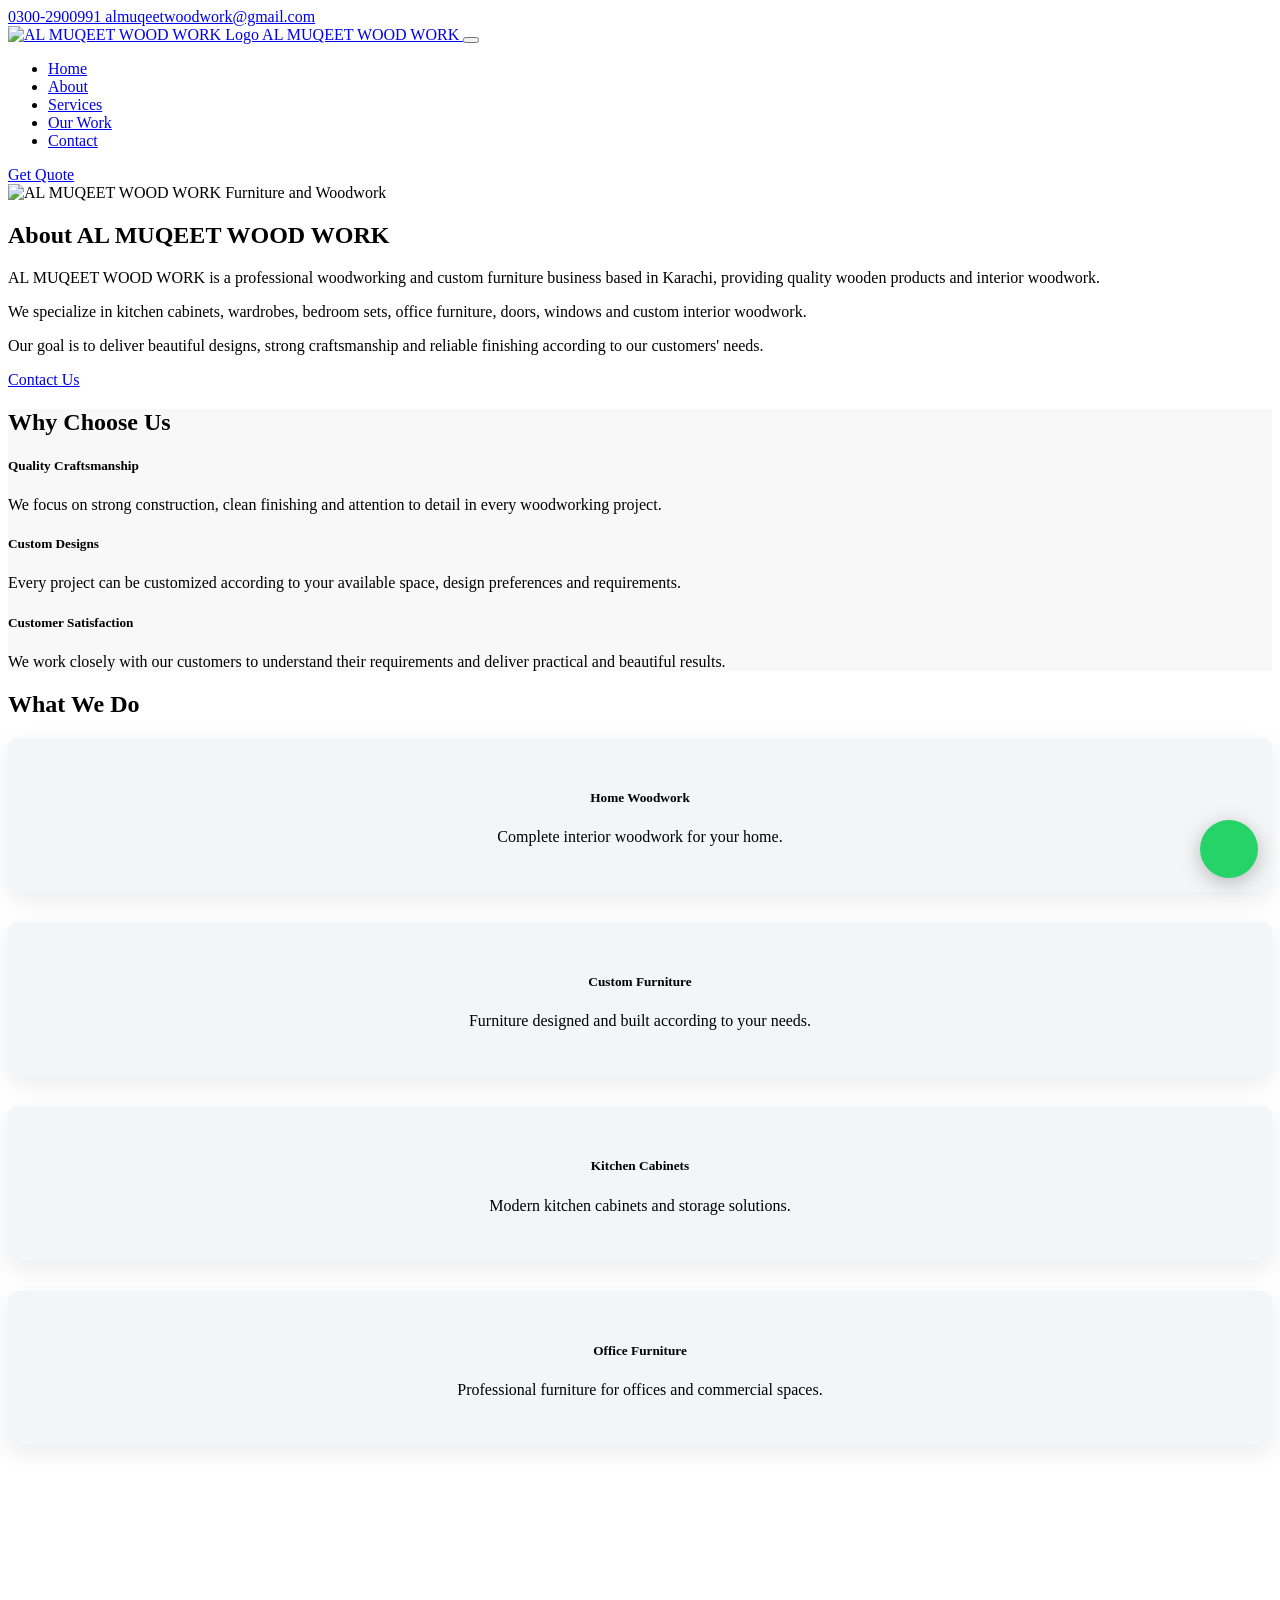
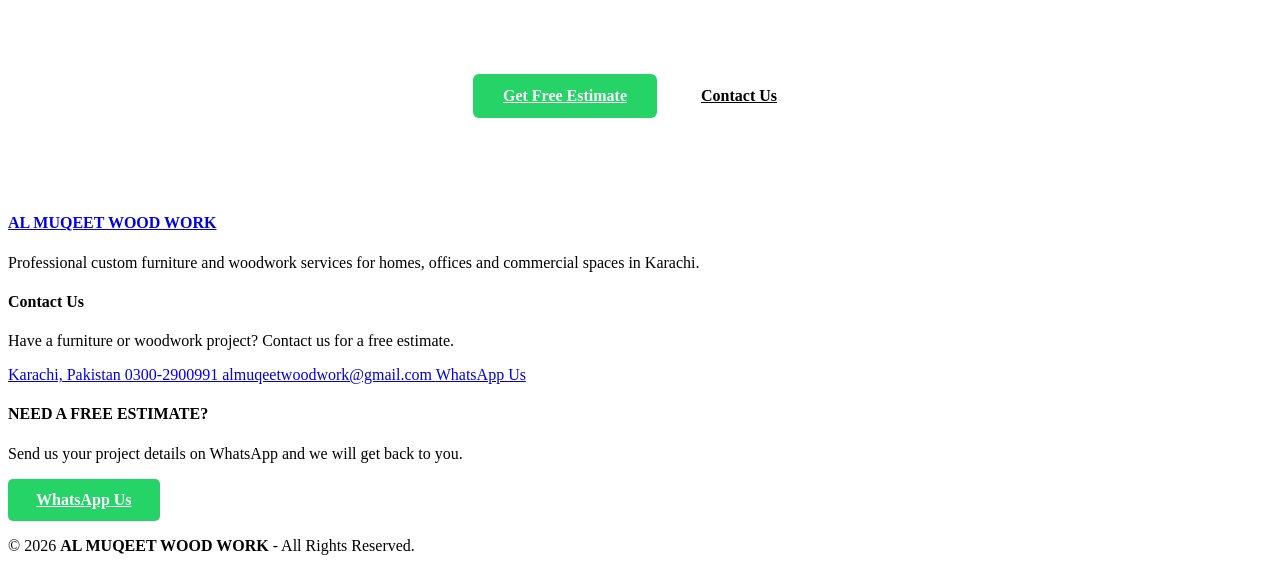
==== about.html @ a82bf45a "Add files via upload" ====
<!DOCTYPE html>
<html lang="en">

<head>

  <!-- =====================================================
       BASIC
  ====================================================== -->

  <meta charset="utf-8">
  <meta http-equiv="X-UA-Compatible" content="IE=edge">

  <!-- MOBILE -->
  <meta name="viewport"
        content="width=device-width, initial-scale=1, shrink-to-fit=no">

  <!-- =====================================================
       SEO
  ====================================================== -->

  <meta name="keywords"
        content="AL MUQEET WOOD WORK, furniture, wood work, kitchen cabinets, wardrobes, Karachi">

  <meta name="description"
        content="Learn more about AL MUQEET WOOD WORK - professional custom furniture, kitchen cabinets, wardrobes, doors, windows and interior woodwork in Karachi.">

  <meta name="author"
        content="AL MUQEET WOOD WORK">

  <!-- FAVICON -->

  <link rel="icon"
        href="images/favicon.png"
        type="image/gif">

  <!-- TITLE -->

    <link rel="icon" type="image/jpeg" href="images/logo.jpeg">

  <title>AL MUQEET WOOD WORK</title>


  <!-- =====================================================
       BOOTSTRAP
  ====================================================== -->

  <link rel="stylesheet"
        type="text/css"
        href="css/bootstrap.css">


  <!-- =====================================================
       GOOGLE FONT
  ====================================================== -->

  <link
    href="https://fonts.googleapis.com/css?family=Poppins:400,500,600,700&display=swap"
    rel="stylesheet">


  <!-- =====================================================
       FONT AWESOME
  ====================================================== -->

  <link
    href="css/font-awesome.min.css"
    rel="stylesheet">


  <!-- =====================================================
       OWL CAROUSEL
  ====================================================== -->

  <link
    rel="stylesheet"
    href="https://cdnjs.cloudflare.com/ajax/libs/OwlCarousel2/2.3.4/assets/owl.carousel.min.css"
    crossorigin="anonymous">


  <!-- =====================================================
       MAIN CSS
  ====================================================== -->

  <link
    href="css/style.css"
    rel="stylesheet">


  <!-- =====================================================
       RESPONSIVE CSS
  ====================================================== -->

  <link
    href="css/responsive.css"
    rel="stylesheet">

</head>


<body class="sub_page">


<!-- =====================================================
     HEADER
====================================================== -->

<header class="header_section">


  <!-- =====================================================
       TOPBAR
  ====================================================== -->

  <div class="topbar">

    <div class="container-fluid">

      <div class="topbar_inner">


        <!-- LEFT -->

        <div class="topbar_left">

          <a href="tel:+923002900991">

            <i class="fa fa-phone"></i>

            0300-2900991

          </a>


          <a href="mailto:almuqeetwoodwork@gmail.com">

            <i class="fa fa-envelope"></i>

            almuqeetwoodwork@gmail.com

          </a>

        </div>


        <!-- RIGHT -->

        <div class="topbar_right">


          <a
            href="#"
            aria-label="Facebook">

            <i class="fa fa-facebook"></i>

          </a>


          <a
            href="#"
            aria-label="Instagram">

            <i class="fa fa-instagram"></i>

          </a>


          <a
            href="#"
            aria-label="YouTube">

            <i class="fa fa-youtube-play"></i>

          </a>


        </div>

      </div>

    </div>

  </div>



  <!-- =====================================================
       MAIN NAVBAR
  ====================================================== -->

  <div class="main_navbar">

    <div class="container">

      <nav
        class="navbar navbar-expand-lg custom_nav-container">


        <!-- =================================================
             LOGO
        ================================================== -->

        <a
          class="navbar-brand"
          href="index.html">

          <img
            src="images/logo.jpeg"
            alt="AL MUQEET WOOD WORK Logo">


          <span>
            AL MUQEET WOOD WORK
          </span>

        </a>



        <!-- =================================================
             MOBILE BUTTON
        ================================================== -->

        <button
          class="navbar-toggler"
          type="button"
          data-toggle="collapse"
          data-target="#navbarSupportedContent"
          aria-controls="navbarSupportedContent"
          aria-expanded="false"
          aria-label="Toggle navigation">

          <span class="navbar-toggler-icon"></span>

        </button>



        <!-- =================================================
             MENU
        ================================================== -->

        <div
          class="collapse navbar-collapse"
          id="navbarSupportedContent">


          <ul class="navbar-nav mx-auto">


            <!-- HOME -->

            <li class="nav-item">

              <a
                class="nav-link"
                href="index.html">

                Home

              </a>

            </li>


            <!-- ABOUT -->

            <li class="nav-item active">

              <a
                class="nav-link"
                href="about.html">

                About

              </a>

            </li>


            <!-- SERVICES -->

            <li class="nav-item">

              <a
                class="nav-link"
                href="service.html">

                Services

              </a>

            </li>


            <!-- OUR WORK -->

            <li class="nav-item">

              <a
                class="nav-link"
                href="index.html#work">

                Our Work

              </a>

            </li>


            <!-- CONTACT -->

            <li class="nav-item">

              <a
                class="nav-link"
                href="contact.html">

                Contact

              </a>

            </li>


          </ul>



          <!-- =================================================
               GET QUOTE
          ================================================== -->

          <a
            href="https://wa.me/923002900991?text=Assalamualaikum%20AL%20MUQEET%20WOOD%20WORK%2C%20I%20want%20to%20get%20a%20quote."
            class="nav_cta"
            target="_blank">

            Get Quote

          </a>


        </div>

      </nav>

    </div>

  </div>

</header>



<!-- =====================================================
     ABOUT SECTION
====================================================== -->

<section class="about_section layout_padding">


  <div class="container mt-5">


    <div class="row align-items-center">


      <!-- =================================================
           IMAGE
      ================================================== -->

      <div class="col-md-6 mt-4">


        <div class="img-box">

          <img
            src="images/about-img.jpg"
            alt="AL MUQEET WOOD WORK Furniture and Woodwork">

        </div>


      </div>



      <!-- =================================================
           CONTENT
      ================================================== -->

      <div class="col-md-6 mt-4">


        <div class="detail-box">


          <div class="heading_container">


            <h2>

              About AL MUQEET WOOD WORK

            </h2>


          </div>



            <p>
              AL MUQEET WOOD WORK is a professional woodworking and
              custom furniture business based in Karachi, providing
              quality wooden products and interior woodwork.
            </p>

            <p>
              We specialize in kitchen cabinets, wardrobes, bedroom sets,
              office furniture, doors, windows and custom interior woodwork.
            </p>

            <p>
              Our goal is to deliver beautiful designs, strong craftsmanship
              and reliable finishing according to our customers' needs.
            </p>



          <!-- WHATSAPP BUTTON -->

          <a
            href="https://wa.me/923002900991?text=Assalamualaikum%20AL%20MUQEET%20WOOD%20WORK%2C%20I%20want%20to%20discuss%20a%20woodwork%20project."
            target="_blank">

            <i class="fa fa-whatsapp"></i>

            Contact Us

          </a>


        </div>

      </div>


    </div>

  </div>

</section>



<!-- =====================================================
     WHY CHOOSE US
====================================================== -->

<section
  class="service_section layout_padding"
  style="background:#f8f8f8;">


  <div class="container">


    <!-- HEADING -->

    <div
      class="heading_container heading_center">

      <h2>

        Why Choose Us

      </h2>

    </div>



    <div class="row">


      <!-- =================================================
           CARD 1
      ================================================== -->

      <div class="col-lg-4">


        <div class="box b1">


          <div class="detail-box">


            <h5>

              Quality Craftsmanship

            </h5>


            <p>

              We focus on strong construction, clean
              finishing and attention to detail in every
              woodworking project.

            </p>


          </div>


        </div>


      </div>



      <!-- =================================================
           CARD 2
      ================================================== -->

      <div class="col-lg-4">


        <div class="box b2">


          <div class="detail-box">


            <h5>

              Custom Designs

            </h5>


            <p>

              Every project can be customized according
              to your available space, design preferences
              and requirements.

            </p>


          </div>


        </div>


      </div>



      <!-- =================================================
           CARD 3
      ================================================== -->

      <div class="col-lg-4">


        <div class="box b3">


          <div class="detail-box">


            <h5>

              Customer Satisfaction

            </h5>


            <p>

              We work closely with our customers to
              understand their requirements and deliver
              practical and beautiful results.

            </p>


          </div>


        </div>


      </div>


    </div>


  </div>

</section>



<!-- =====================================================
     OUR SERVICES SUMMARY
====================================================== -->

<section class="about_section layout_padding">


  <div class="container">


    <div class="heading_container heading_center">

      <h2>

        What We Do

      </h2>

    </div>



    <div class="row mt-4">


      <!-- SERVICE 1 -->

      <div class="col-md-6 col-lg-3">


        <div
          style="
            background:#f4f5f6;
            padding:30px 20px;
            margin-bottom:30px;
            text-align:center;
            border-radius:10px;
            box-shadow:0 8px 25px rgba(0,0,0,0.08);
          ">


          <i
            class="fa fa-home"
            style="
              font-size:40px;
              color:#fa7d09;
              margin-bottom:20px;
            ">
          </i>


          <h5>

            Home Woodwork

          </h5>


          <p>

            Complete interior woodwork
            for your home.

          </p>


        </div>


      </div>



      <!-- SERVICE 2 -->

      <div class="col-md-6 col-lg-3">


        <div
          style="
            background:#f4f5f6;
            padding:30px 20px;
            margin-bottom:30px;
            text-align:center;
            border-radius:10px;
            box-shadow:0 8px 25px rgba(0,0,0,0.08);
          ">


          <i
            class="fa fa-th-large"
            style="
              font-size:40px;
              color:#fa7d09;
              margin-bottom:20px;
            ">
          </i>


          <h5>

            Custom Furniture

          </h5>


          <p>

            Furniture designed and built
            according to your needs.

          </p>


        </div>


      </div>



      <!-- SERVICE 3 -->

      <div class="col-md-6 col-lg-3">


        <div
          style="
            background:#f4f5f6;
            padding:30px 20px;
            margin-bottom:30px;
            text-align:center;
            border-radius:10px;
            box-shadow:0 8px 25px rgba(0,0,0,0.08);
          ">


          <i
            class="fa fa-cubes"
            style="
              font-size:40px;
              color:#fa7d09;
              margin-bottom:20px;
            ">
          </i>


          <h5>

            Kitchen Cabinets

          </h5>


          <p>

            Modern kitchen cabinets and
            storage solutions.

          </p>


        </div>


      </div>



      <!-- SERVICE 4 -->

      <div class="col-md-6 col-lg-3">


        <div
          style="
            background:#f4f5f6;
            padding:30px 20px;
            margin-bottom:30px;
            text-align:center;
            border-radius:10px;
            box-shadow:0 8px 25px rgba(0,0,0,0.08);
          ">


          <i
            class="fa fa-building"
            style="
              font-size:40px;
              color:#fa7d09;
              margin-bottom:20px;
            ">
          </i>


          <h5>

            Office Furniture

          </h5>


          <p>

            Professional furniture for
            offices and commercial spaces.

          </p>


        </div>


      </div>


    </div>


  </div>

</section>



<!-- =====================================================
     CALL TO ACTION
====================================================== -->

<section
  class="work_section"
  style="
    padding:70px 20px;
    text-align:center;
  ">


  <div class="container">


    <div
      style="
        max-width:850px;
        margin:auto;
      ">


      <h2
        style="
          color:#ffffff;
          font-weight:700;
          text-transform:uppercase;
          margin-bottom:20px;
        ">

        Have a Woodwork Project?

      </h2>


      <p
        style="
          color:#ffffff;
          font-size:16px;
          line-height:1.7;
          margin-bottom:30px;
        ">

        Tell us about your furniture or interior
        woodwork project. Contact AL MUQEET WOOD WORK
        today and get a free estimate.

      </p>


      <a
        href="https://wa.me/923002900991?text=Assalamualaikum%20AL%20MUQEET%20WOOD%20WORK%2C%20I%20want%20a%20free%20estimate%20for%20my%20woodwork%20project."
        target="_blank"
        style="
          display:inline-block;
          padding:13px 30px;
          background:#25D366;
          color:#ffffff;
          border-radius:6px;
          font-weight:600;
          margin:5px;
        ">

        <i class="fa fa-whatsapp"></i>

        Get Free Estimate

      </a>


      <a
        href="contact.html"
        style="
          display:inline-block;
          padding:13px 30px;
          background:#ffffff;
          color:#000000;
          border-radius:6px;
          font-weight:600;
          margin:5px;
        ">

        Contact Us

      </a>


    </div>


  </div>

</section>



<!-- =====================================================
     INFO / FOOTER AREA
====================================================== -->

<section class="info_section">


  <div class="container">


    <div class="info_top">


      <div class="row">


        <!-- =================================================
             ABOUT
        ================================================== -->

        <div class="col-sm-6 col-md-4 col-lg-3">


          <div class="info_detail">


            <a href="index.html">

              <h4>

                AL MUQEET WOOD WORK

              </h4>

            </a>


            <p>

              Professional custom furniture and woodwork
              services for homes, offices and commercial
              spaces in Karachi.

            </p>


            <div class="social_box">


              <a
                href="#"
                aria-label="Facebook">

                <i
                  class="fa fa-facebook"
                  aria-hidden="true">
                </i>

              </a>


              <a
                href="#"
                aria-label="Instagram">

                <i
                  class="fa fa-instagram"
                  aria-hidden="true">
                </i>

              </a>


              <a
                href="https://wa.me/923002900991"
                target="_blank"
                aria-label="WhatsApp">

                <i
                  class="fa fa-whatsapp"
                  aria-hidden="true">
                </i>

              </a>


              <a
                href="#"
                aria-label="YouTube">

                <i
                  class="fa fa-youtube-play"
                  aria-hidden="true">
                </i>

              </a>


            </div>


          </div>


        </div>



        <!-- =================================================
             CONTACT
        ================================================== -->

        <div
          class="col-sm-6 col-md-4 col-lg-3 mx-auto">


          <h4>

            Contact Us

          </h4>


          <p>

            Have a furniture or woodwork project?
            Contact us for a free estimate.

          </p>


          <div class="contact_nav">


            <!-- LOCATION -->

            <a href="#">

              <i
                class="fa fa-map-marker"
                aria-hidden="true">
              </i>


              <span>

                Karachi, Pakistan

              </span>

            </a>


            <!-- PHONE -->

            <a href="tel:+923002900991">

              <i
                class="fa fa-phone"
                aria-hidden="true">
              </i>


              <span>

                0300-2900991

              </span>

            </a>


            <!-- EMAIL -->

            <a
              href="mailto:almuqeetwoodwork@gmail.com">

              <i
                class="fa fa-envelope"
                aria-hidden="true">
              </i>


              <span>

                almuqeetwoodwork@gmail.com

              </span>

            </a>


            <!-- WHATSAPP -->

            <a
              href="https://wa.me/923002900991"
              target="_blank">

              <i
                class="fa fa-whatsapp"
                aria-hidden="true">
              </i>


              <span>

                WhatsApp Us

              </span>

            </a>


          </div>


        </div>



        <!-- =================================================
             FREE ESTIMATE
        ================================================== -->

        <div class="col-md-4">


          <div class="info_form">


            <h4>

              NEED A FREE ESTIMATE?

            </h4>


            <p>

              Send us your project details on WhatsApp
              and we will get back to you.

            </p>


            <a
              href="https://wa.me/923002900991?text=Assalamualaikum%20AL%20MUQEET%20WOOD%20WORK%2C%20I%20want%20a%20free%20estimate."
              target="_blank"
              style="
                display:inline-block;
                padding:12px 28px;
                background:#25D366;
                color:#ffffff;
                border-radius:5px;
                font-weight:600;
              ">

              <i class="fa fa-whatsapp"></i>

              WhatsApp Us

            </a>


          </div>


        </div>


      </div>


    </div>


  </div>


</section>



<!-- =====================================================
     FOOTER
====================================================== -->

<footer class="footer_section">


  <div class="container">


    <p>

      &copy;

      <span id="displayYear"></span>


      <strong>

        AL MUQEET WOOD WORK

      </strong>


      - All Rights Reserved.


    </p>


  </div>


</footer>



<!-- =====================================================
     FLOATING WHATSAPP
====================================================== -->

<a
  href="https://wa.me/923002900991?text=Assalamualaikum%20AL%20MUQEET%20WOOD%20WORK%2C%20I%20want%20to%20get%20a%20quote."
  target="_blank"
  aria-label="Chat on WhatsApp"
  style="
    position:fixed;
    right:22px;
    bottom:22px;
    width:58px;
    height:58px;
    background:#25D366;
    color:#ffffff;
    border-radius:50%;
    display:flex;
    align-items:center;
    justify-content:center;
    font-size:30px;
    z-index:99999;
    box-shadow:0 5px 20px rgba(0,0,0,0.25);
  ">

  <i class="fa fa-whatsapp"></i>

</a>



<!-- =====================================================
     SCRIPTS
====================================================== -->

<script src="js/jquery-3.4.1.min.js"></script>

<script src="js/bootstrap.js"></script>

<script
  src="https://cdnjs.cloudflare.com/ajax/libs/OwlCarousel2/2.3.4/owl.carousel.min.js">
</script>

<script src="js/custom.js"></script>



<!-- =====================================================
     YEAR
====================================================== -->

<script>

  document.getElementById("displayYear").innerHTML =
    new Date().getFullYear();

</script>


</body>

</html>
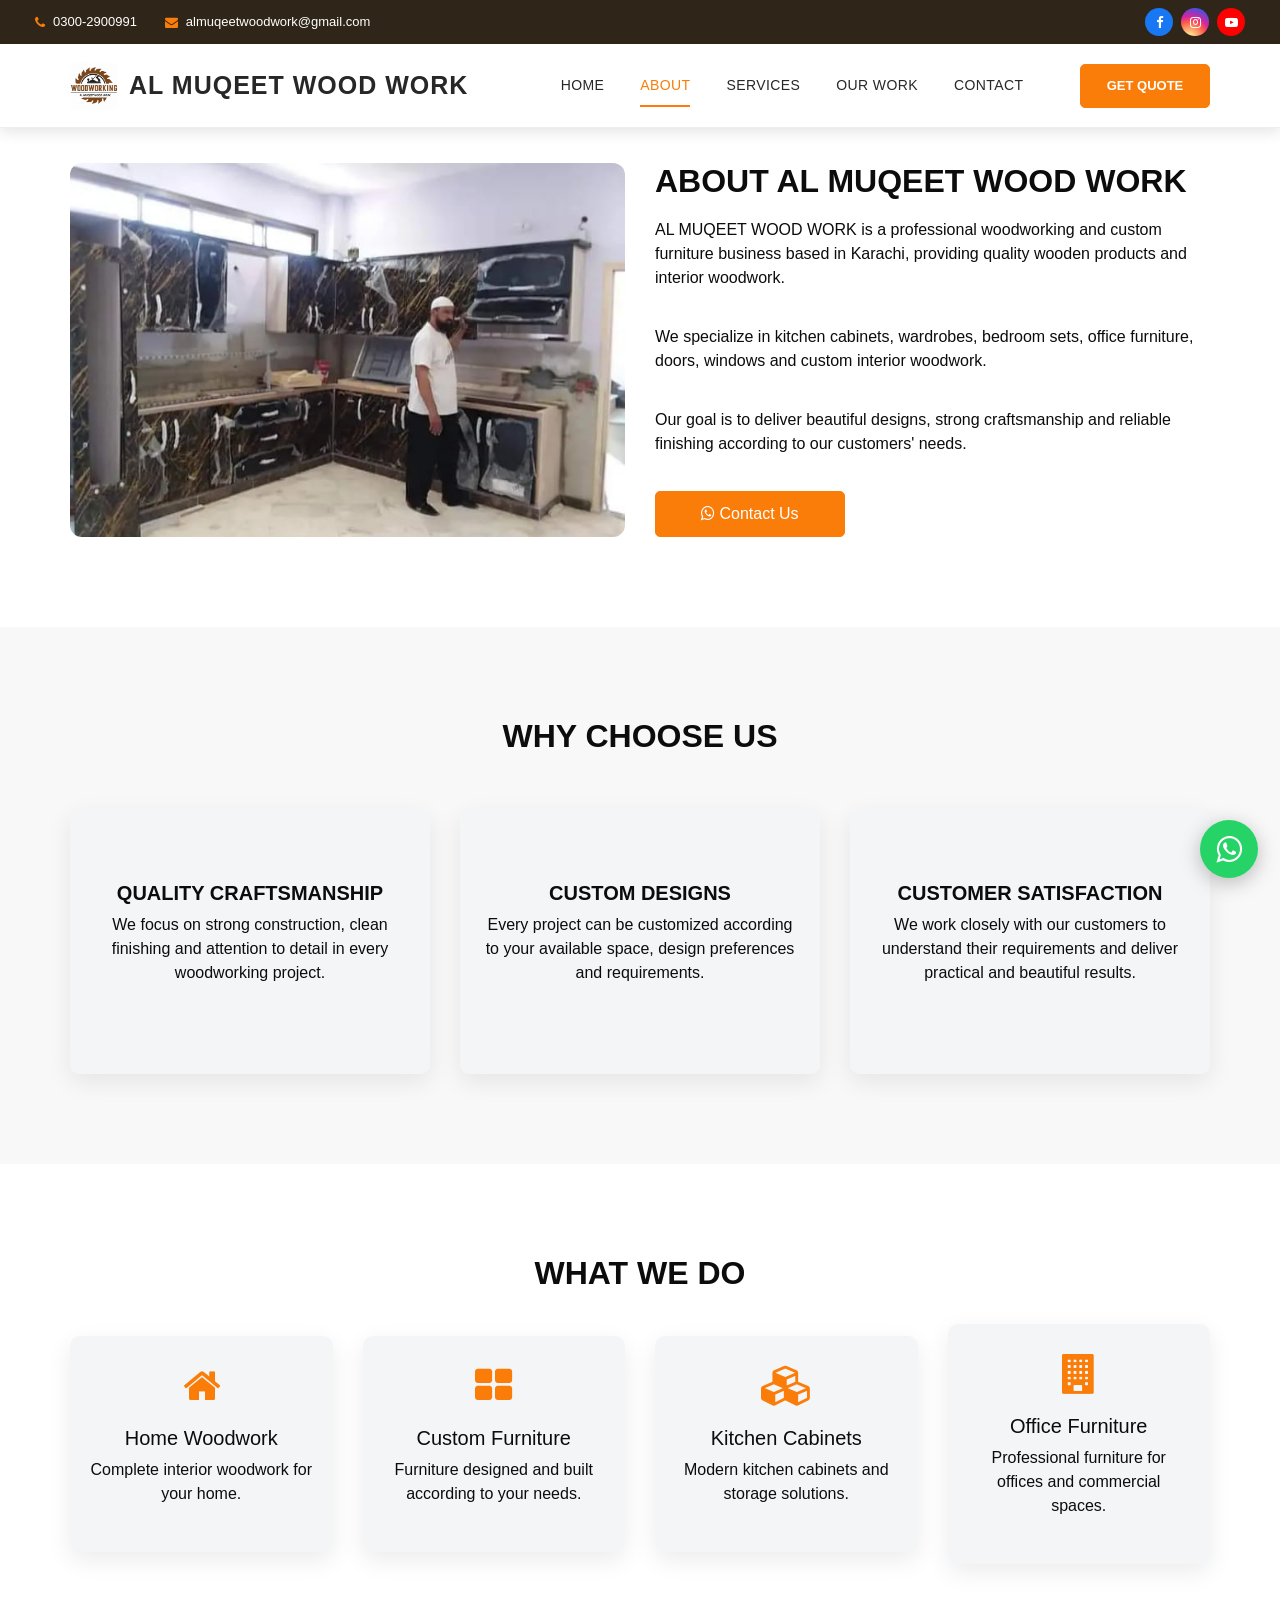
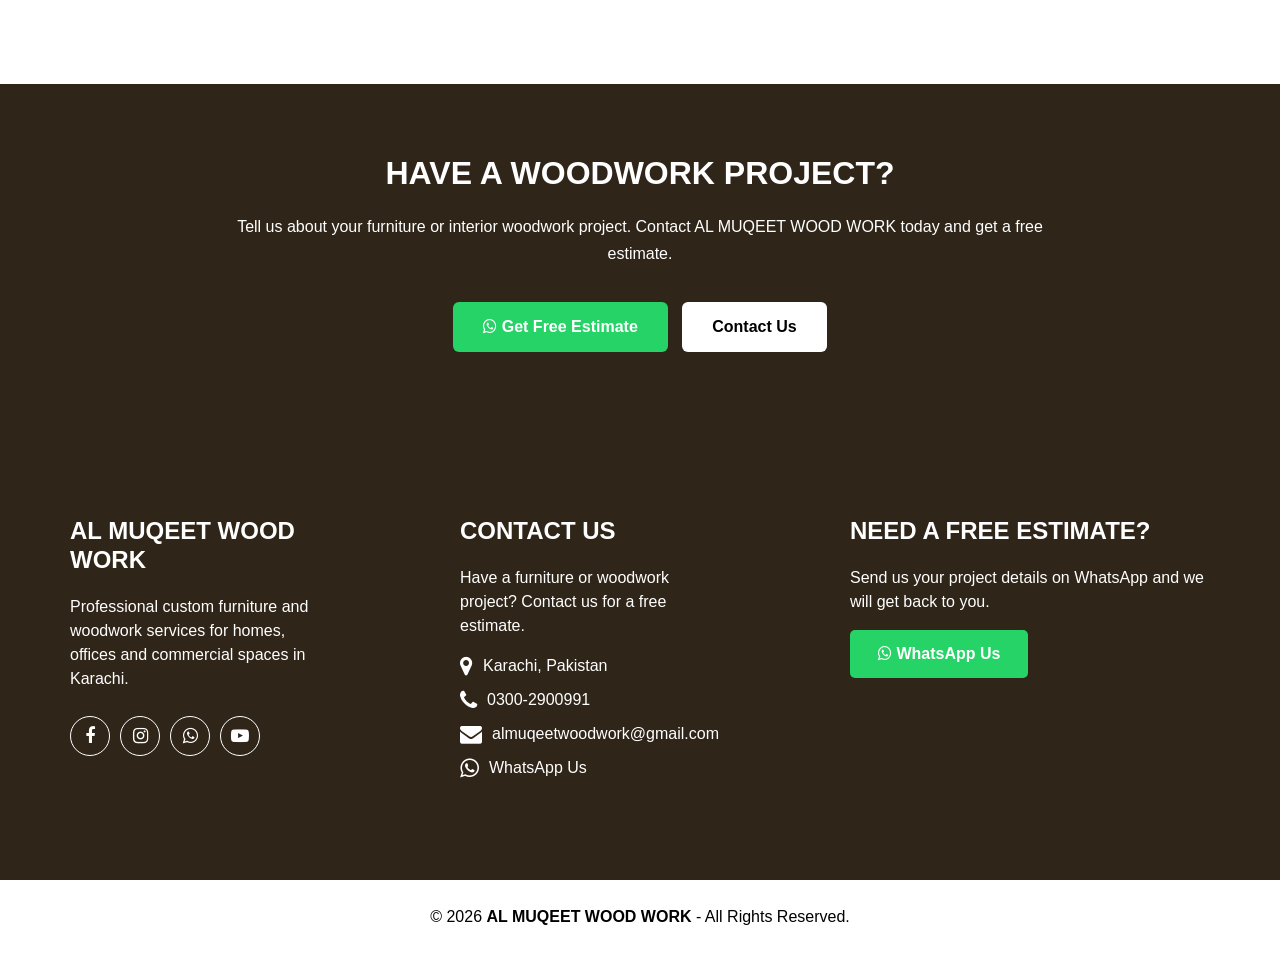
==== commit c655b449: "Update about.html" ====
--- a/about.html
+++ b/about.html
@@ -376,7 +376,7 @@
         <div class="img-box">
 
           <img
-            src="images/about-img.jpg"
+            src="images/about.png"
             alt="AL MUQEET WOOD WORK Furniture and Woodwork">
 
         </div>
@@ -1311,4 +1311,4 @@
 
 </body>
 
-</html>+</html>
--- a/css/style.css
+++ b/css/style.css
@@ -0,0 +1,1991 @@
+/* =========================================================
+   FONT
+========================================================= */
+
+@import url("../fonts/octin_sports_rg.ttf");
+
+* {
+  box-sizing: border-box;
+}
+
+html {
+  scroll-behavior: smooth;
+}
+
+body {
+  font-family: "Poppins", sans-serif;
+  color: #0c0c0c;
+  background: #ffffff;
+  overflow-x: hidden;
+  margin: 0;
+}
+
+a,
+a:hover,
+a:focus {
+  text-decoration: none;
+}
+
+.btn,
+.btn:focus {
+  outline: none !important;
+  box-shadow: none;
+}
+
+
+/* =========================================================
+   CONTAINER
+========================================================= */
+
+@media (min-width: 1200px) {
+  .container {
+    max-width: 1200px;
+  }
+}
+
+@media (min-width: 1400px) {
+  .container {
+    max-width: 1280px;
+  }
+}
+
+
+/* =========================================================
+   COMMON PADDING
+========================================================= */
+
+.layout_padding {
+  padding: 90px 0;
+}
+
+.layout_padding2 {
+  padding: 45px 0;
+}
+
+.layout_padding2-top {
+  padding-top: 45px;
+}
+
+.layout_padding2-bottom {
+  padding-bottom: 45px;
+}
+
+.layout_padding-top {
+  padding-top: 90px;
+}
+
+.layout_padding-bottom {
+  padding-bottom: 90px;
+}
+
+
+/* =========================================================
+   HEADINGS
+========================================================= */
+
+.heading_container {
+  display: flex;
+  flex-direction: column;
+  align-items: flex-start;
+}
+
+.heading_container h2 {
+  position: relative;
+  font-weight: 700;
+  text-transform: uppercase;
+}
+
+.heading_container.heading_center {
+  align-items: center;
+  text-align: center;
+}
+
+
+/* =========================================================
+   HERO AREA
+   FIXED HEADER KE LIYE SPACE
+========================================================= */
+
+.hero_area {
+  position: relative;
+  width: 100%;
+  min-height: auto;
+
+  /*
+    Topbar = approx 44px
+    Navbar = approx 82px
+    Total = 126px
+  */
+  padding-top: 126px;
+}
+
+
+/* =========================================================
+   HEADER
+   FIXED - POORI WEBSITE PAR SCREEN KE TOP PAR RAHEGA
+========================================================= */
+
+.header_section {
+  position: fixed;
+
+  top: 0;
+  left: 0;
+
+  width: 100%;
+
+  z-index: 99999;
+
+  background-color: #ffffff;
+
+  box-shadow: 0 3px 15px rgba(0, 0, 0, 0.08);
+}
+
+.sub_page .header_section {
+  box-shadow: 0 3px 15px rgba(0, 0, 0, 0.12);
+}
+
+
+/* =========================================================
+   TOPBAR
+========================================================= */
+
+.topbar {
+  width: 100%;
+
+  min-height: 44px;
+
+  background-color: #2f2519;
+
+  color: #ffffff;
+
+  display: flex;
+  align-items: center;
+}
+
+.topbar .container-fluid {
+  width: 100%;
+
+  padding-left: 35px;
+  padding-right: 35px;
+}
+
+.topbar_inner {
+  width: 100%;
+
+  display: flex;
+  align-items: center;
+  justify-content: space-between;
+}
+
+.topbar_left,
+.topbar_right {
+  display: flex;
+  align-items: center;
+}
+
+
+/* =========================================================
+   TOPBAR CONTACT
+========================================================= */
+
+.topbar_left a {
+  color: #ffffff;
+
+  margin-right: 28px;
+
+  font-size: 13px;
+  font-weight: 400;
+
+  display: flex;
+  align-items: center;
+
+  transition: all 0.3s ease;
+}
+
+.topbar_left a i {
+  color: #fa7d09;
+
+  margin-right: 8px;
+
+  font-size: 13px;
+}
+
+.topbar_left a:hover {
+  color: #fa7d09;
+}
+
+
+/* =========================================================
+   TOPBAR SOCIAL
+========================================================= */
+
+.topbar_right {
+  gap: 8px;
+}
+
+.topbar_right a {
+  width: 28px;
+  height: 28px;
+
+  display: flex;
+  align-items: center;
+  justify-content: center;
+
+  border-radius: 50%;
+
+  color: #ffffff !important;
+
+  font-size: 13px;
+
+  transition: all 0.3s ease;
+}
+
+.topbar_right a:nth-child(1) {
+  background-color: #1877f2;
+}
+
+.topbar_right a:nth-child(2) {
+  background: radial-gradient(
+    circle at 30% 107%,
+    #fdf497 0%,
+    #fdf497 5%,
+    #fd5949 45%,
+    #d6249f 60%,
+    #285aeb 90%
+  );
+}
+
+.topbar_right a:nth-child(3) {
+  background-color: #ff0000;
+}
+
+.topbar_right a:hover {
+  transform: translateY(-2px);
+
+  opacity: 0.9;
+
+  box-shadow:
+    0 4px 10px rgba(0, 0, 0, 0.25);
+}
+
+
+/* =========================================================
+   MAIN NAVBAR
+========================================================= */
+
+.main_navbar {
+  width: 100%;
+
+  background-color: #ffffff;
+
+  border-bottom: 1px solid #eeeeee;
+}
+
+.main_navbar > .container {
+  width: 100%;
+}
+
+
+/* =========================================================
+   NAVBAR
+========================================================= */
+
+.custom_nav-container {
+  width: 100%;
+
+  min-height: 82px;
+
+  padding: 0;
+
+  display: flex;
+  align-items: center;
+
+  z-index: 99999;
+}
+
+
+/* =========================================================
+   LOGO
+========================================================= */
+
+.navbar-brand {
+  display: flex;
+  align-items: center;
+
+  gap: 11px;
+
+  margin-right: 55px;
+
+  padding: 0;
+
+  color: #272727 !important;
+}
+
+.navbar-brand img {
+  width: 48px;
+  height: 48px;
+
+  object-fit: contain;
+
+  display: block;
+
+  border-radius: 8px;
+}
+
+.navbar-brand span {
+  font-size: 25px;
+
+  font-weight: 700;
+
+  color: #272727;
+
+  text-transform: uppercase;
+
+  letter-spacing: 1px;
+
+  line-height: 1;
+}
+
+
+/* =========================================================
+   NAVIGATION
+========================================================= */
+
+.custom_nav-container .navbar-collapse {
+  align-items: center;
+}
+
+.custom_nav-container .navbar-nav {
+  display: flex;
+
+  align-items: center;
+}
+
+.custom_nav-container .navbar-nav .nav-item {
+  margin: 0 3px;
+}
+
+.custom_nav-container .navbar-nav .nav-link {
+  position: relative;
+
+  padding: 31px 15px;
+
+  color: #272727;
+
+  text-align: center;
+
+  text-transform: uppercase;
+
+  font-size: 14px;
+
+  font-weight: 500;
+
+  letter-spacing: 0.4px;
+
+  transition: color 0.3s ease;
+}
+
+
+/* =========================================================
+   NAV HOVER
+========================================================= */
+
+.custom_nav-container
+.navbar-nav
+.nav-item
+.nav-link::after {
+
+  content: "";
+
+  position: absolute;
+
+  left: 15px;
+  right: 15px;
+
+  bottom: 20px;
+
+  height: 2px;
+
+  background-color: #fa7d09;
+
+  transform: scaleX(0);
+
+  transform-origin: center;
+
+  transition: transform 0.3s ease;
+}
+
+.custom_nav-container
+.navbar-nav
+.nav-item
+.nav-link:hover,
+
+.custom_nav-container
+.navbar-nav
+.nav-item.active
+.nav-link {
+
+  color: #fa7d09;
+}
+
+.custom_nav-container
+.navbar-nav
+.nav-item
+.nav-link:hover::after,
+
+.custom_nav-container
+.navbar-nav
+.nav-item.active
+.nav-link::after {
+
+  transform: scaleX(1);
+}
+
+
+/* =========================================================
+   GET QUOTE
+========================================================= */
+
+.nav_cta {
+  display: inline-flex;
+
+  align-items: center;
+  justify-content: center;
+
+  min-width: 130px;
+
+  height: 44px;
+
+  padding: 0 22px;
+
+  margin-left: auto;
+
+  background-color: #fa7d09;
+
+  color: #ffffff !important;
+
+  font-size: 13px;
+
+  font-weight: 600;
+
+  text-transform: uppercase;
+
+  border: 1px solid #fa7d09;
+
+  border-radius: 5px;
+
+  transition: all 0.3s ease;
+}
+
+.nav_cta:hover {
+  background-color: transparent;
+
+  color: #fa7d09 !important;
+}
+
+
+/* =========================================================
+   NAVBAR TOGGLER
+========================================================= */
+
+.custom_nav-container .navbar-toggler {
+  outline: none;
+
+  border: none;
+
+  padding: 0;
+
+  width: 37px;
+  height: 42px;
+
+  position: relative;
+}
+
+.custom_nav-container .navbar-toggler span {
+  display: block;
+
+  width: 30px;
+  height: 3px;
+
+  background-color: #2f2519;
+
+  border-radius: 15px;
+
+  margin: 6px 0;
+
+  position: relative;
+}
+
+.custom_nav-container
+.navbar-toggler
+span::before,
+
+.custom_nav-container
+.navbar-toggler
+span::after {
+
+  content: "";
+
+  position: absolute;
+
+  left: 0;
+
+  width: 30px;
+  height: 3px;
+
+  background-color: #2f2519;
+
+  border-radius: 15px;
+}
+
+.custom_nav-container
+.navbar-toggler
+span::before {
+  top: -9px;
+}
+
+.custom_nav-container
+.navbar-toggler
+span::after {
+  top: 9px;
+}
+
+
+/* =========================================================
+   HERO / SLIDER
+========================================================= */
+
+.slider_section {
+  width: 100%;
+
+  padding: 35px 0 45px;
+
+  position: relative;
+
+  overflow: hidden;
+
+  background-color: #ffffff;
+}
+
+
+/* =========================================================
+   HERO CONTAINER
+========================================================= */
+
+.slider_section > .container {
+  position: relative;
+
+  width: 100%;
+
+  padding-left: 15px;
+  padding-right: 15px;
+}
+
+
+/* =========================================================
+   HERO BOX
+========================================================= */
+
+.slider_section .hero_box {
+  position: relative;
+
+  width: 100%;
+
+  min-height: 540px;
+
+  overflow: hidden;
+
+  border-radius: 22px;
+
+  background-color: #2f2519;
+
+  box-shadow:
+    0 18px 45px rgba(47, 37, 25, 0.20);
+}
+
+
+/* =========================================================
+   HERO IMAGE
+========================================================= */
+
+.slider_section .slider_bg_box {
+  position: absolute;
+
+  top: 0;
+  left: 0;
+
+  width: 100%;
+  height: 100%;
+
+  overflow: hidden;
+
+  z-index: 0;
+
+  border-radius: 22px;
+}
+
+.slider_section .slider_bg_box img {
+  width: 100%;
+  height: 100%;
+
+  display: block;
+
+  object-fit: cover;
+
+  object-position: center;
+
+  border-radius: 22px;
+
+  transform: scale(1.01);
+
+  transition: transform 6s ease;
+}
+
+.slider_section .hero_box:hover
+.slider_bg_box img {
+
+  transform: scale(1.04);
+}
+
+
+/* =========================================================
+   HERO OVERLAY
+========================================================= */
+
+.slider_section .slider_bg_box::before {
+  content: "";
+
+  position: absolute;
+
+  top: 0;
+  left: 0;
+
+  width: 100%;
+  height: 100%;
+
+  z-index: 1;
+
+  border-radius: 22px;
+
+  background:
+    linear-gradient(
+      90deg,
+      rgba(35, 25, 15, 0.94) 0%,
+      rgba(47, 37, 25, 0.82) 32%,
+      rgba(47, 37, 25, 0.48) 65%,
+      rgba(47, 37, 25, 0.12) 100%
+    );
+}
+
+
+/* =========================================================
+   HERO CAROUSEL
+========================================================= */
+
+.slider_section #customCarousel {
+  width: 100%;
+  height: 100%;
+
+  position: relative;
+
+  z-index: 3;
+}
+
+.slider_section .carousel-inner {
+  width: 100%;
+}
+
+.slider_section .carousel-item {
+  width: 100%;
+}
+
+
+/* =========================================================
+   HERO ROW
+========================================================= */
+
+.slider_section .carousel-item .row {
+  min-height: 540px;
+
+  align-items: center;
+
+  margin: 0;
+}
+
+
+/* =========================================================
+   HERO TEXT
+========================================================= */
+
+.slider_section .detail-box {
+  color: #ffffff;
+
+  max-width: 700px;
+
+  padding-top: 70px;
+  padding-bottom: 70px;
+
+  padding-left: 75px;
+  padding-right: 35px;
+
+  position: relative;
+
+  z-index: 5;
+}
+
+
+/* =========================================================
+   HERO TITLE
+========================================================= */
+
+.slider_section .detail-box h1 {
+  font-weight: 700;
+
+  text-transform: uppercase;
+
+  margin-bottom: 0;
+
+  line-height: 1.08;
+
+  font-size: 56px;
+
+  letter-spacing: 0.5px;
+
+  text-shadow:
+    0 3px 15px rgba(0, 0, 0, 0.35);
+}
+
+
+/* =========================================================
+   HERO PARAGRAPH
+========================================================= */
+
+.slider_section .detail-box p {
+  max-width: 620px;
+
+  margin: 25px 0;
+
+  font-size: 16px;
+
+  line-height: 1.7;
+
+  color: rgba(255, 255, 255, 0.92);
+
+  text-shadow:
+    0 2px 8px rgba(0, 0, 0, 0.30);
+}
+
+
+/* =========================================================
+   HERO BUTTONS
+========================================================= */
+
+.slider_section .detail-box .btn-box {
+  display: flex;
+
+  flex-wrap: wrap;
+
+  margin: 0 -5px;
+}
+
+.slider_section .detail-box .btn-box a {
+  margin: 5px;
+
+  text-align: center;
+
+  width: 165px;
+}
+
+
+/* =========================================================
+   BUTTON 1
+========================================================= */
+
+.slider_section .detail-box .btn-box .btn1 {
+  display: inline-block;
+
+  padding: 12px 15px;
+
+  background-color: #fa7d09;
+
+  color: #ffffff;
+
+  border-radius: 6px;
+
+  border: 1px solid #fa7d09;
+
+  font-weight: 500;
+
+  box-shadow:
+    0 5px 15px rgba(250, 125, 9, 0.25);
+
+  transition: all 0.3s ease;
+}
+
+.slider_section .detail-box .btn-box .btn1:hover {
+  background-color: transparent;
+
+  color: #fa7d09;
+
+  box-shadow: none;
+}
+
+
+/* =========================================================
+   BUTTON 2
+========================================================= */
+
+.slider_section .detail-box .btn-box .btn2 {
+  display: inline-block;
+
+  padding: 12px 15px;
+
+  background-color: #ffffff;
+
+  color: #000000;
+
+  border-radius: 6px;
+
+  border: 1px solid #ffffff;
+
+  font-weight: 500;
+
+  transition: all 0.3s ease;
+}
+
+.slider_section .detail-box .btn-box .btn2:hover {
+  background-color: transparent;
+
+  color: #ffffff;
+}
+
+
+/* =========================================================
+   CAROUSEL INDICATORS
+========================================================= */
+
+.slider_section .carousel-indicators {
+  position: relative;
+
+  justify-content: flex-start;
+
+  margin: 0;
+
+  align-items: center;
+
+  margin-top: 35px;
+
+  padding-bottom: 20px;
+
+  padding-left: 75px;
+}
+
+.slider_section .carousel-indicators li {
+  background-color: #fa7d09;
+
+  width: 28px;
+  height: 3px;
+
+  border-radius: 10px;
+
+  opacity: 1;
+
+  margin-right: 6px;
+
+  border: none;
+
+  transition: all 0.3s ease;
+}
+
+.slider_section .carousel-indicators li.active {
+  width: 45px;
+
+  height: 3px;
+
+  background-color: #ffffff;
+}
+
+
+/* =========================================================
+   SERVICES
+========================================================= */
+
+.service_section .box {
+  text-align: center;
+
+  display: flex;
+
+  flex-direction: column;
+
+  margin-top: 45px;
+
+  overflow: hidden;
+
+  border-radius: 10px;
+
+  box-shadow:
+    0 8px 25px rgba(0, 0, 0, 0.08);
+}
+
+.service_section .box.b2 {
+  flex-direction: column-reverse;
+}
+
+.service_section .box .img-box {
+  overflow: hidden;
+}
+
+.service_section .box .img-box img {
+  width: 100%;
+
+  display: block;
+
+  transition: transform 0.5s ease;
+}
+
+.service_section .box:hover .img-box img {
+  transform: scale(1.05);
+}
+
+.service_section .box .detail-box {
+  background-color: #f4f5f6;
+
+  padding: 25px 20px;
+
+  min-height: 265px;
+
+  display: flex;
+
+  flex-direction: column;
+
+  align-items: center;
+
+  justify-content: center;
+}
+
+.service_section .box .detail-box h5 {
+  font-weight: bold;
+
+  text-transform: uppercase;
+}
+
+.service_section .box .detail-box a {
+  color: #fa7d09;
+
+  font-weight: 500;
+}
+
+
+/* =========================================================
+   ABOUT
+========================================================= */
+
+.about_section .row {
+  align-items: center;
+}
+
+.about_section .img-box {
+  overflow: hidden;
+
+  border-radius: 12px;
+}
+
+.about_section .img-box img {
+  width: 100%;
+
+  display: block;
+}
+
+.about_section .detail-box p {
+  margin-top: 10px;
+
+  margin-bottom: 35px;
+}
+
+.about_section .detail-box a {
+  display: inline-block;
+
+  padding: 10px 45px;
+
+  background-color: #fa7d09;
+
+  color: #ffffff;
+
+  border-radius: 5px;
+
+  border: 1px solid #fa7d09;
+
+  transition: all 0.2s;
+}
+
+.about_section .detail-box a:hover {
+  background-color: transparent;
+
+  color: #fa7d09;
+}
+
+
+/* =========================================================
+   WORK
+========================================================= */
+
+.work_section {
+  position: relative;
+
+  color: #ffffff;
+
+  background-color: #2f2519;
+}
+
+.work_section .work_container {
+  display: flex;
+
+  margin-top: 35px;
+
+  position: relative;
+}
+
+.work_section .work_container .box {
+  background-color: #ffffff;
+
+  color: #000000;
+
+  overflow: hidden;
+}
+
+.work_section .work_container .box .img-box {
+  position: relative;
+}
+
+.work_section .work_container .box .img-box img {
+  width: 100%;
+
+  display: block;
+}
+
+.work_section .work_container .box .detail-box {
+  position: absolute;
+
+  top: 0;
+  left: 0;
+
+  width: 100%;
+  height: 100%;
+
+  background-color: rgba(47, 37, 25, 0.88);
+
+  color: #ffffff;
+
+  padding: 20px;
+
+  transform: translateY(-100%);
+
+  transition: all 0.3s ease;
+}
+
+.work_section .work_container .box .detail-box h4 {
+  font-weight: 600;
+}
+
+.work_section .work_container .box .detail-box p {
+  font-size: 15px;
+}
+
+.work_section .work_container .box .detail-box a {
+  color: #fa7d09;
+}
+
+.work_section .work_container .box:hover .detail-box {
+  transform: translateY(0);
+}
+
+.work_section .owl-carousel {
+  position: unset;
+}
+
+.work_section .owl-carousel .owl-nav {
+  margin-top: 45px;
+
+  display: flex;
+}
+
+.work_section .owl-carousel .owl-nav button.owl-next,
+.work_section .owl-carousel .owl-nav button.owl-prev {
+  width: 50px;
+  height: 50px;
+
+  margin: 0 5px;
+
+  border-radius: 5px;
+
+  outline: none;
+
+  background-color: #fa7d09;
+
+  color: #ffffff;
+
+  font-size: 20px;
+}
+
+.work_section .owl-carousel .owl-nav button.owl-next:hover,
+.work_section .owl-carousel .owl-nav button.owl-prev:hover {
+  background-color: #ffffff;
+
+  color: #000000;
+}
+
+.work_section .owl-carousel .owl-dots {
+  display: none;
+}
+
+
+/* =========================================================
+   CONTACT
+========================================================= */
+
+.contact_section {
+  position: relative;
+}
+
+.contact_section .heading_container {
+  margin-bottom: 25px;
+}
+
+.contact_section .heading_container h2 {
+  text-transform: uppercase;
+}
+
+.contact_section .form_container input {
+  width: 100%;
+
+  border: none;
+
+  height: 50px;
+
+  margin-bottom: 25px;
+
+  padding-left: 15px;
+
+  outline: none;
+
+  color: #101010;
+
+  box-shadow:
+    0 0 5px 0 rgba(0, 0, 0, 0.15);
+}
+
+.contact_section .form_container input::placeholder {
+  color: #333;
+}
+
+.contact_section .form_container input.message-box {
+  height: 120px;
+}
+
+.contact_section .form_container button {
+  border: none;
+
+  text-transform: uppercase;
+
+  display: inline-block;
+
+  padding: 12px 55px;
+
+  background-color: #fa7d09;
+
+  color: #ffffff;
+
+  border-radius: 5px;
+
+  border: 1px solid #fa7d09;
+
+  transition: all 0.2s;
+}
+
+.contact_section .form_container button:hover {
+  background-color: transparent;
+
+  color: #fa7d09;
+}
+
+.contact_section .map_container {
+  height: 345px;
+
+  overflow: hidden;
+
+  display: flex;
+
+  align-items: stretch;
+
+  padding: 0;
+
+  border-radius: 10px;
+}
+
+.contact_section .map_container .map {
+  height: 100%;
+
+  flex: 1;
+}
+
+.contact_section .map_container .map #googleMap {
+  height: 100%;
+}
+
+
+/* =========================================================
+   CLIENTS
+========================================================= */
+
+.client_section .heading_container {
+  margin-bottom: 30px;
+}
+
+.client_section .box {
+  display: flex;
+
+  flex-direction: column;
+
+  margin: 15px;
+}
+
+.client_section .box .img-box {
+  position: relative;
+
+  display: flex;
+
+  justify-content: center;
+
+  align-items: center;
+
+  width: 105px;
+
+  margin-bottom: -50px;
+
+  margin-left: 25px;
+}
+
+.client_section .box .img-box img {
+  border-radius: 100%;
+
+  border: 5px solid #efefef;
+}
+
+.client_section .box .detail-box {
+  background-color: #ffffff;
+
+  padding: 60px 25px 15px 25px;
+
+  border: 5px solid #efefef;
+}
+
+.client_section .box .detail-box h6 {
+  font-weight: 600;
+
+  font-size: 18px;
+
+  margin: 15px 0 5px 0;
+}
+
+.client_section .box .detail-box p {
+  margin-bottom: 10px;
+
+  font-size: 15px;
+}
+
+.client_section .owl-carousel .owl-nav {
+  display: flex;
+
+  margin-top: 45px;
+
+  padding: 0 15px;
+}
+
+.client_section .owl-carousel .owl-nav .owl-prev,
+.client_section .owl-carousel .owl-nav .owl-next {
+  width: 50px;
+
+  height: 50px;
+
+  background-color: #fa7d09;
+
+  color: #ffffff;
+
+  outline: none;
+
+  bottom: 0;
+
+  border-radius: 5px;
+
+  font-size: 24px;
+
+  margin-right: 10px;
+}
+
+
+/* =========================================================
+   INFO / FOOTER TOP
+========================================================= */
+
+.info_section {
+  background-color: #2f2519;
+
+  color: #ffffff;
+
+  padding-top: 45px;
+
+  padding-bottom: 10px;
+}
+
+.info_section .row > div {
+  margin-bottom: 35px;
+}
+
+.info_section .contact_nav {
+  display: flex;
+
+  flex-direction: column;
+
+  align-items: flex-start;
+}
+
+.info_section .contact_nav a {
+  flex: 1;
+
+  margin: 0 0 10px 0;
+
+  display: flex;
+
+  align-items: center;
+
+  color: #ffffff;
+}
+
+.info_section .contact_nav a i {
+  font-size: 22px;
+
+  margin-right: 10px;
+}
+
+.info_section .contact_nav a:hover {
+  color: #fa7d09;
+}
+
+.info_section .info_top {
+  padding: 45px 0;
+}
+
+.info_section h4 {
+  text-transform: uppercase;
+
+  position: relative;
+
+  margin-bottom: 20px;
+
+  color: #ffffff;
+
+  font-weight: 600;
+}
+
+.info_section .social_box {
+  width: 100%;
+
+  display: flex;
+
+  margin-top: 25px;
+}
+
+.info_section .social_box a {
+  display: flex;
+
+  justify-content: center;
+
+  align-items: center;
+
+  border-radius: 100%;
+
+  width: 40px;
+
+  height: 40px;
+
+  border: 1px solid #ffffff;
+
+  color: #ffffff;
+
+  font-size: 18px;
+
+  margin-right: 10px;
+
+  transition: all 0.3s ease;
+}
+
+.info_section .social_box a:hover {
+  color: #fa7d09;
+
+  border-color: #fa7d09;
+}
+
+.info_section .info_form input {
+  width: 100%;
+
+  border: none;
+
+  height: 45px;
+
+  margin-bottom: 15px;
+
+  padding-left: 25px;
+
+  background-color: #eaeaea;
+
+  outline: none;
+
+  color: #101010;
+}
+
+.info_section .info_form button {
+  display: inline-block;
+
+  padding: 10px 45px;
+
+  background-color: #fa7d09;
+
+  color: #ffffff;
+
+  border-radius: 0;
+
+  border: 1px solid #fa7d09;
+
+  transition: all 0.2s;
+}
+
+.info_section .info_form button:hover {
+  background-color: transparent;
+
+  color: #fa7d09;
+}
+
+
+/* =========================================================
+   FOOTER
+========================================================= */
+
+.footer_section {
+  position: relative;
+
+  text-align: center;
+
+  background-color: #ffffff;
+}
+
+.footer_section p {
+  color: #000000;
+
+  padding: 25px 0;
+
+  margin: 0;
+}
+
+.footer_section p a {
+  color: #fa7d09;
+}
+
+
+/* =========================================================
+   TABLET
+========================================================= */
+
+@media (max-width: 1199px) {
+
+  /*
+    Header:
+    Topbar approx 44px
+    Navbar approx 70px
+  */
+  .hero_area {
+    padding-top: 114px;
+  }
+
+  .navbar-brand {
+    margin-right: 25px;
+  }
+
+  .custom_nav-container .navbar-nav .nav-link {
+    padding-left: 11px;
+
+    padding-right: 11px;
+  }
+
+  .nav_cta {
+    min-width: 115px;
+
+    padding: 0 15px;
+  }
+
+  .slider_section .hero_box {
+    min-height: 500px;
+  }
+
+  .slider_section .carousel-item .row {
+    min-height: 500px;
+  }
+
+  .slider_section .detail-box {
+    padding-left: 60px;
+  }
+
+  .slider_section .detail-box h1 {
+    font-size: 50px;
+  }
+
+  .slider_section .carousel-indicators {
+    padding-left: 60px;
+  }
+}
+
+
+/* =========================================================
+   TABLET / MOBILE NAVBAR
+========================================================= */
+
+@media (max-width: 991px) {
+
+  /*
+    Fixed header spacing
+  */
+  .hero_area {
+    padding-top: 114px;
+  }
+
+
+  /* TOPBAR */
+
+  .topbar {
+    height: auto;
+
+    min-height: 44px;
+
+    padding: 7px 0;
+  }
+
+  .topbar .container-fluid {
+    padding-left: 20px;
+
+    padding-right: 20px;
+  }
+
+  .topbar_left a {
+    font-size: 11px;
+
+    margin-right: 15px;
+  }
+
+  .topbar_right {
+    gap: 5px;
+  }
+
+  .topbar_right a {
+    width: 25px;
+
+    height: 25px;
+
+    font-size: 11px;
+  }
+
+
+  /* NAVBAR */
+
+  .main_navbar > .container {
+    max-width: 100%;
+
+    padding-left: 20px;
+
+    padding-right: 20px;
+  }
+
+  .custom_nav-container {
+    min-height: 70px;
+  }
+
+
+  /* LOGO */
+
+  .navbar-brand {
+    margin-right: 0;
+  }
+
+  .navbar-brand img {
+    width: 42px;
+
+    height: 42px;
+  }
+
+  .navbar-brand span {
+    font-size: 22px;
+  }
+
+
+  /* MOBILE MENU */
+
+  .navbar-collapse {
+    width: 100%;
+
+    padding: 15px 0 20px;
+
+    border-top: 1px solid #eeeeee;
+
+    margin-top: 5px;
+  }
+
+  .custom_nav-container .navbar-nav {
+    width: 100%;
+
+    align-items: flex-start;
+  }
+
+  .custom_nav-container .navbar-nav .nav-item {
+    width: 100%;
+
+    margin: 0;
+  }
+
+  .custom_nav-container .navbar-nav .nav-link {
+    padding: 12px 5px;
+
+    text-align: left;
+  }
+
+  .custom_nav-container
+  .navbar-nav
+  .nav-link::after {
+    display: none;
+  }
+
+  .nav_cta {
+    margin-left: 0;
+
+    margin-top: 10px;
+
+    width: 150px;
+  }
+
+
+  /* HERO */
+
+  .slider_section {
+    padding: 25px 0 35px;
+  }
+
+  .slider_section .hero_box {
+    min-height: 500px;
+
+    border-radius: 18px;
+  }
+
+  .slider_section .slider_bg_box,
+  .slider_section .slider_bg_box img {
+    border-radius: 18px;
+  }
+
+  .slider_section .carousel-item .row {
+    min-height: 500px;
+  }
+
+  .slider_section .detail-box {
+    padding-top: 55px;
+
+    padding-bottom: 55px;
+
+    padding-left: 50px;
+
+    padding-right: 30px;
+  }
+
+  .slider_section .detail-box h1 {
+    font-size: 45px;
+  }
+
+  .slider_section .detail-box p {
+    font-size: 15px;
+
+    max-width: 560px;
+  }
+
+  .slider_section .carousel-indicators {
+    padding-left: 50px;
+
+    margin-top: 25px;
+  }
+}
+
+
+/* =========================================================
+   MOBILE
+========================================================= */
+
+@media (max-width: 575px) {
+
+  /*
+    Fixed header:
+    Topbar + mobile navbar
+  */
+  .hero_area {
+    padding-top: 109px;
+  }
+
+
+  /* TOPBAR */
+
+  .topbar .container-fluid {
+    padding-left: 15px;
+
+    padding-right: 15px;
+  }
+
+  .topbar_left a {
+    font-size: 10px;
+
+    margin-right: 8px;
+  }
+
+  .topbar_left a i {
+    margin-right: 4px;
+  }
+
+  .topbar_left a:nth-child(2) {
+    display: none;
+  }
+
+  .topbar_right {
+    gap: 4px;
+  }
+
+  .topbar_right a {
+    width: 24px;
+
+    height: 24px;
+
+    font-size: 10px;
+  }
+
+
+  /* NAVBAR */
+
+  .main_navbar > .container {
+    padding-left: 15px;
+
+    padding-right: 15px;
+  }
+
+  .custom_nav-container {
+    min-height: 65px;
+  }
+
+
+  /* LOGO */
+
+  .navbar-brand {
+    gap: 8px;
+  }
+
+  .navbar-brand img {
+    width: 38px;
+
+    height: 38px;
+  }
+
+  .navbar-brand span {
+    font-size: 20px;
+
+    letter-spacing: 0.5px;
+  }
+
+
+  /* HERO */
+
+  .slider_section {
+    padding: 15px 0 25px;
+  }
+
+  .slider_section > .container {
+    padding-left: 12px;
+
+    padding-right: 12px;
+  }
+
+  .slider_section .hero_box {
+    min-height: 520px;
+
+    border-radius: 15px;
+
+    box-shadow:
+      0 10px 30px rgba(47, 37, 25, 0.15);
+  }
+
+  .slider_section .slider_bg_box,
+  .slider_section .slider_bg_box img {
+    border-radius: 15px;
+  }
+
+  .slider_section .carousel-item .row {
+    min-height: 520px;
+  }
+
+  .slider_section .detail-box {
+    padding-top: 45px;
+
+    padding-bottom: 45px;
+
+    padding-left: 30px;
+
+    padding-right: 25px;
+  }
+
+  .slider_section .detail-box h1 {
+    font-size: 36px;
+
+    line-height: 1.15;
+  }
+
+  .slider_section .detail-box p {
+    font-size: 14px;
+
+    line-height: 1.6;
+
+    margin: 20px 0;
+
+    max-width: 100%;
+  }
+
+  .slider_section .detail-box .btn-box {
+    margin-left: -5px;
+  }
+
+  .slider_section .detail-box .btn-box a {
+    width: 145px;
+
+    font-size: 13px;
+  }
+
+  .slider_section .carousel-indicators {
+    margin-top: 20px;
+
+    padding-left: 30px;
+
+    padding-bottom: 15px;
+  }
+
+
+  /* SERVICES */
+
+  .service_section .box {
+    margin-left: 5px;
+
+    margin-right: 5px;
+  }
+
+
+  /* ABOUT */
+
+  .about_section .img-box {
+    margin-bottom: 35px;
+  }
+
+
+  /* CONTACT */
+
+  .contact_section .map_container {
+    margin-top: 35px;
+  }
+}
+
+
+/* =========================================================
+   VERY SMALL MOBILE
+========================================================= */
+
+@media (max-width: 380px) {
+
+  /*
+    Small mobile fixed header spacing
+  */
+  .hero_area {
+    padding-top: 109px;
+  }
+
+  .navbar-brand span {
+    font-size: 18px;
+  }
+
+  .navbar-brand img {
+    width: 35px;
+
+    height: 35px;
+  }
+
+  .slider_section .hero_box {
+    min-height: 500px;
+  }
+
+  .slider_section .carousel-item .row {
+    min-height: 500px;
+  }
+
+  .slider_section .detail-box {
+    padding-left: 25px;
+
+    padding-right: 20px;
+  }
+
+  .slider_section .detail-box h1 {
+    font-size: 31px;
+  }
+
+  .slider_section .detail-box .btn-box {
+    flex-direction: column;
+  }
+
+  .slider_section .detail-box .btn-box a {
+    width: 100%;
+
+    max-width: 180px;
+  }
+
+  .slider_section .carousel-indicators {
+    padding-left: 25px;
+  }
+}
+
+
+/* =========================================================
+   EXTRA SAFETY
+   FIXED HEADER ALWAYS ABOVE ALL CONTENT
+========================================================= */
+
+.header_section,
+.header_section * {
+  z-index: auto;
+}
+
+.header_section {
+  z-index: 99999 !important;
+}
+
+
+
+::-webkit-scrollbar {
+  width: 7px;
+}
+
+::-webkit-scrollbar-track {
+  background: #f5f0eb;
+}
+
+::-webkit-scrollbar-thumb {
+  background: #6b3e26;
+  border-radius: 10px;
+}
+
+::-webkit-scrollbar-thumb:hover {
+  background: #3e2415;
+}
--- a/css/responsive.css
+++ b/css/responsive.css
@@ -0,0 +1,144 @@
+@media (max-width: 1300px) {}
+
+@media (max-width: 1120px) {}
+
+@media (max-width: 991px) {
+
+
+  .hero_area {
+    min-height: auto;
+  }
+
+  .header_section .social_box {
+    justify-content: center;
+    margin: 15px 0 25px 0;
+  }
+
+  .service_section .box .detail-box {
+    min-height: 175px;
+  }
+
+  .service_section .box.b2 {
+    flex-direction: column;
+  }
+
+  .header_section .social_box a {
+    margin: 0 5px;
+  }
+
+  .quote_btn-container a {
+    margin-right: 0;
+    margin-top: 10px;
+  }
+
+  .slider_section {
+    padding-top: 45px;
+    padding-bottom: 90px;
+  }
+
+  .quote_btn-container {
+    flex-direction: column;
+    align-items: center;
+  }
+
+
+}
+
+@media (max-width: 767px) {
+
+  .slider_section .detail-box .btn-box {
+    margin: 0 5px 0 -5px;
+  }
+
+  .slider_section .detail_box {
+    text-align: center;
+    padding-left: 0;
+  }
+
+  .about_section .img-box {
+    margin-bottom: 45px;
+
+  }
+
+  .contact_section .form_container {
+    margin-bottom: 45px;
+  }
+
+  .info_section .contact_nav {
+    flex-direction: column;
+    align-items: center;
+    padding-bottom: 0;
+  }
+
+  .info_section .contact_nav a {
+    margin-bottom: 15px;
+  }
+
+  .info_section .row>div {
+    text-align: center;
+  }
+
+  .info_section .info_post .post_box {
+    justify-content: center;
+  }
+
+  .info_section .info_links .info_links_menu a {
+    flex-basis: 100%;
+  }
+
+
+  .info_form form {
+    display: flex;
+    flex-direction: column;
+    align-items: center;
+
+  }
+
+  .info_form .social_box {
+    justify-content: center;
+  }
+
+  .info_form .social_box a {
+    margin: 0 5px;
+  }
+
+  .info_section .social_box {
+    justify-content: center;
+  }
+
+  .info_section .social_box a {
+    margin: 0 5px;
+  }
+}
+
+@media (max-width: 576px) {}
+
+@media (max-width: 480px) {}
+
+@media (max-width: 420px) {
+
+  .slider_section .detail-box .btn-box {
+    flex-direction: column;
+  }
+
+  .slider_section .detail-box .btn-box a {
+    width: 100%;
+  }
+
+}
+
+@media (max-width: 376px) {
+  .slider_section .detail-box h1 {
+    font-size: 2rem;
+  }
+
+  .course_section .owl-carousel .item {
+    width: 300px;
+  }
+}
+
+@media (min-width: 1200px) {
+  .container {
+    max-width: 1170px;
+  }
+}
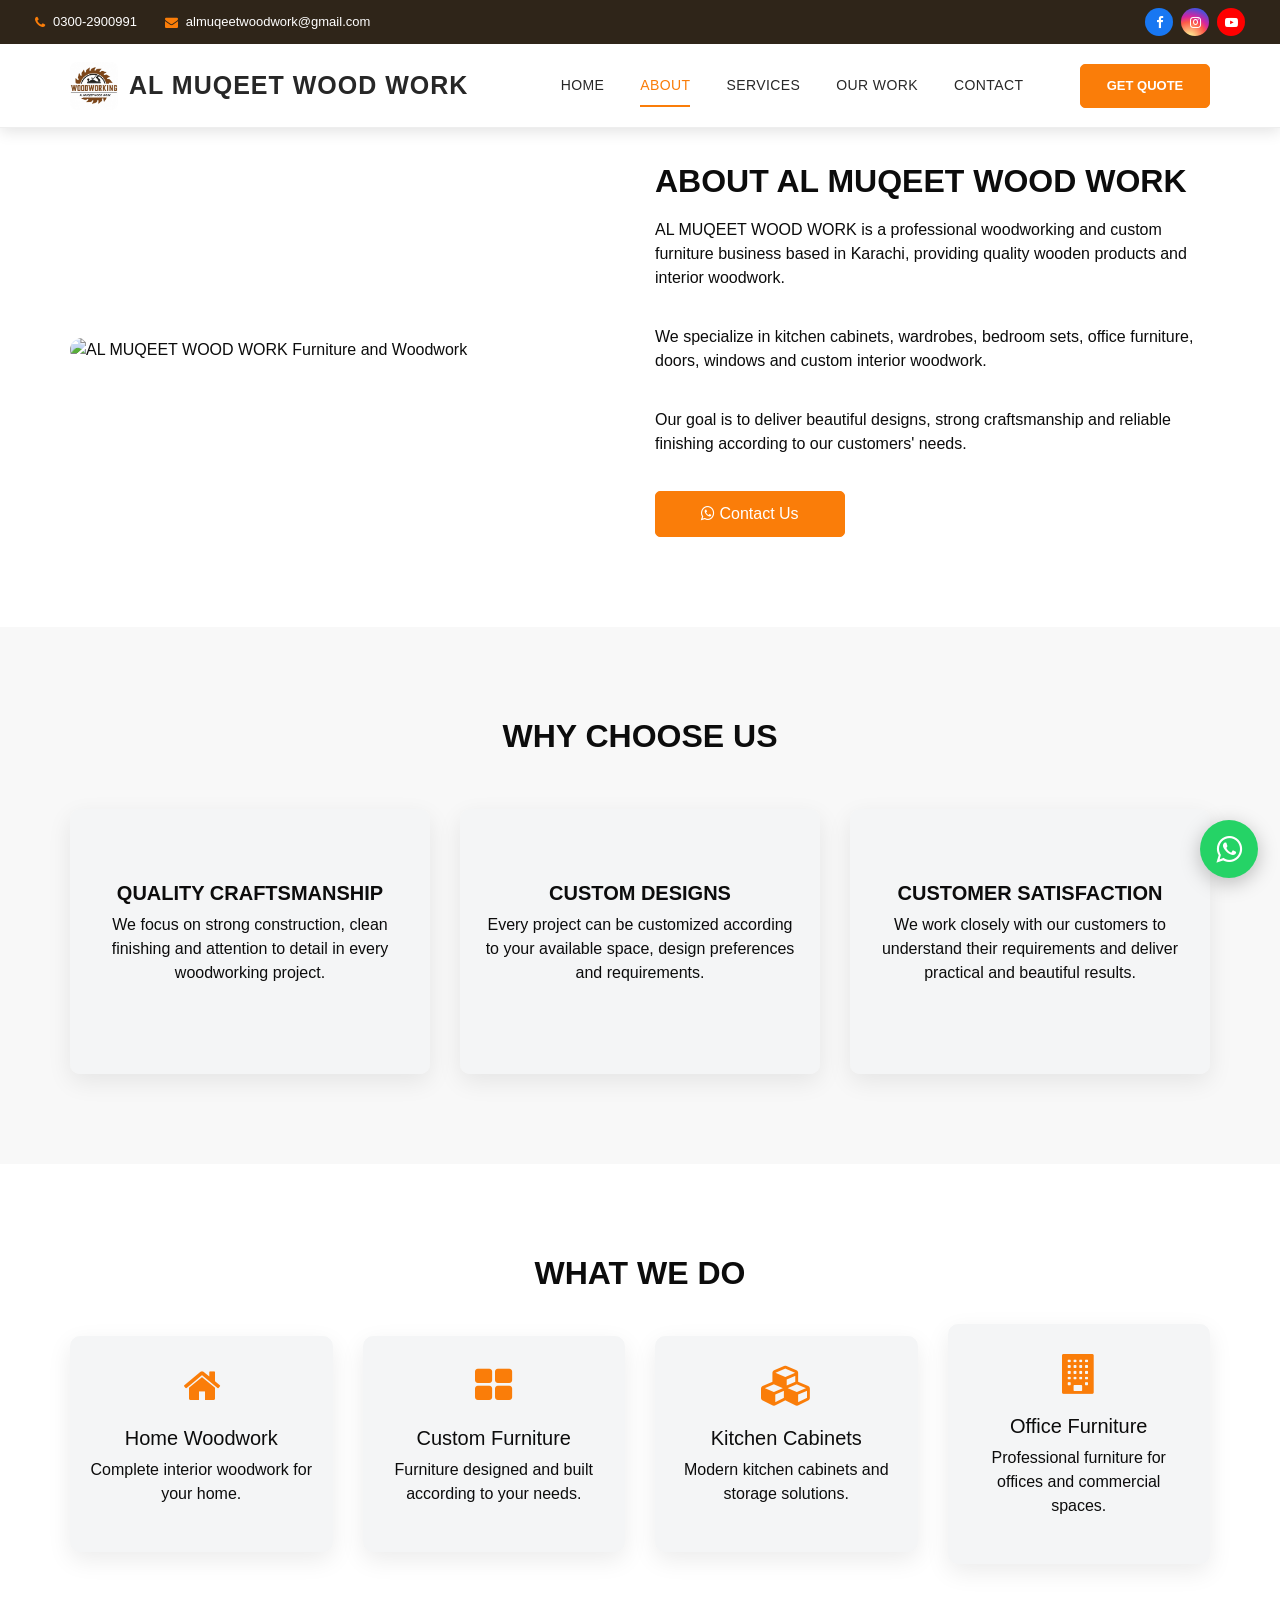
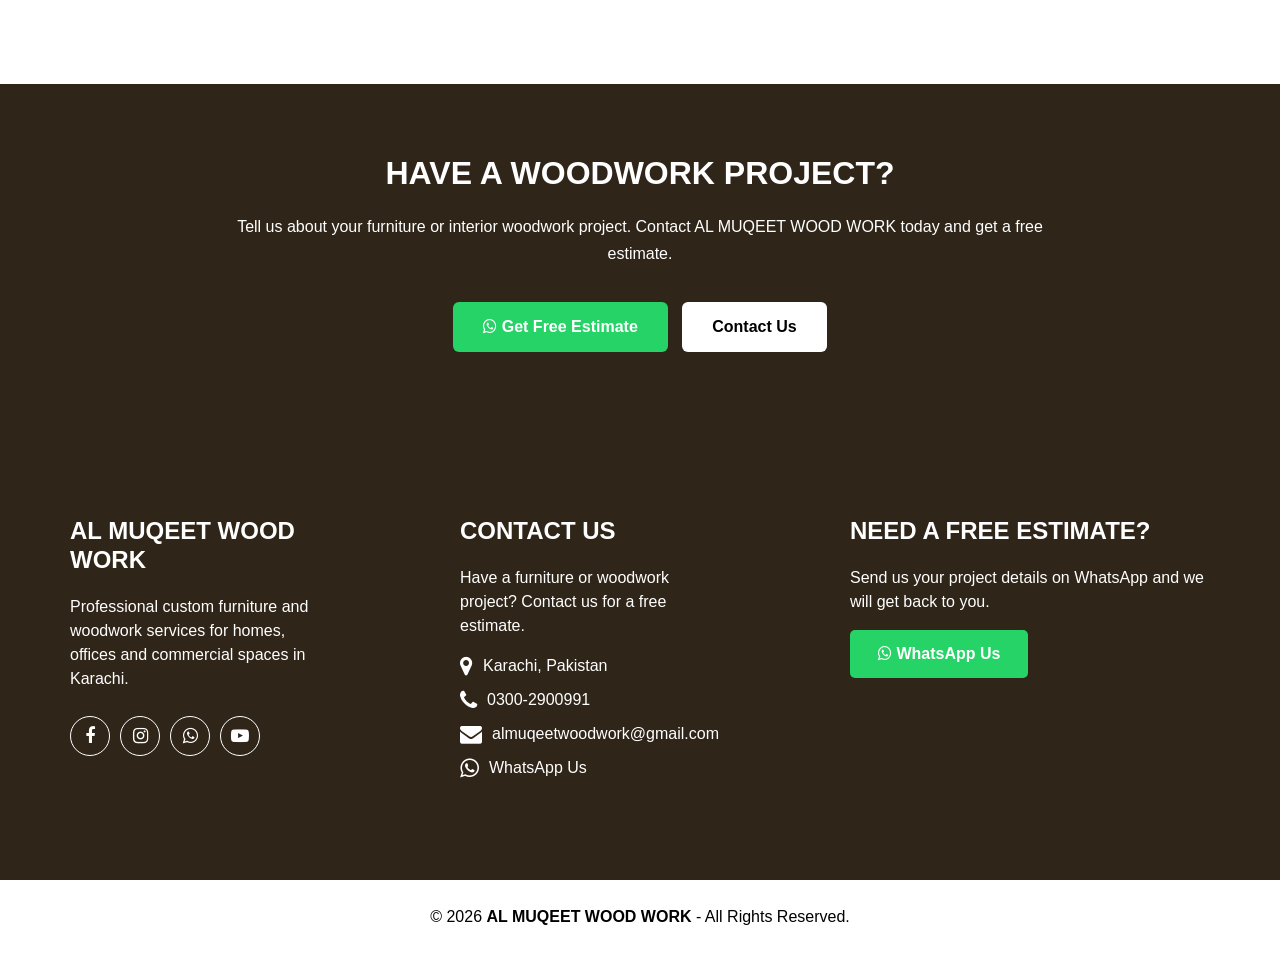
==== commit 6ab490c4: "Update about.html" ====
--- a/about.html
+++ b/about.html
@@ -376,7 +376,7 @@
         <div class="img-box">
 
           <img
-            src="images/about.png"
+            src="#"
             alt="AL MUQEET WOOD WORK Furniture and Woodwork">
 
         </div>
